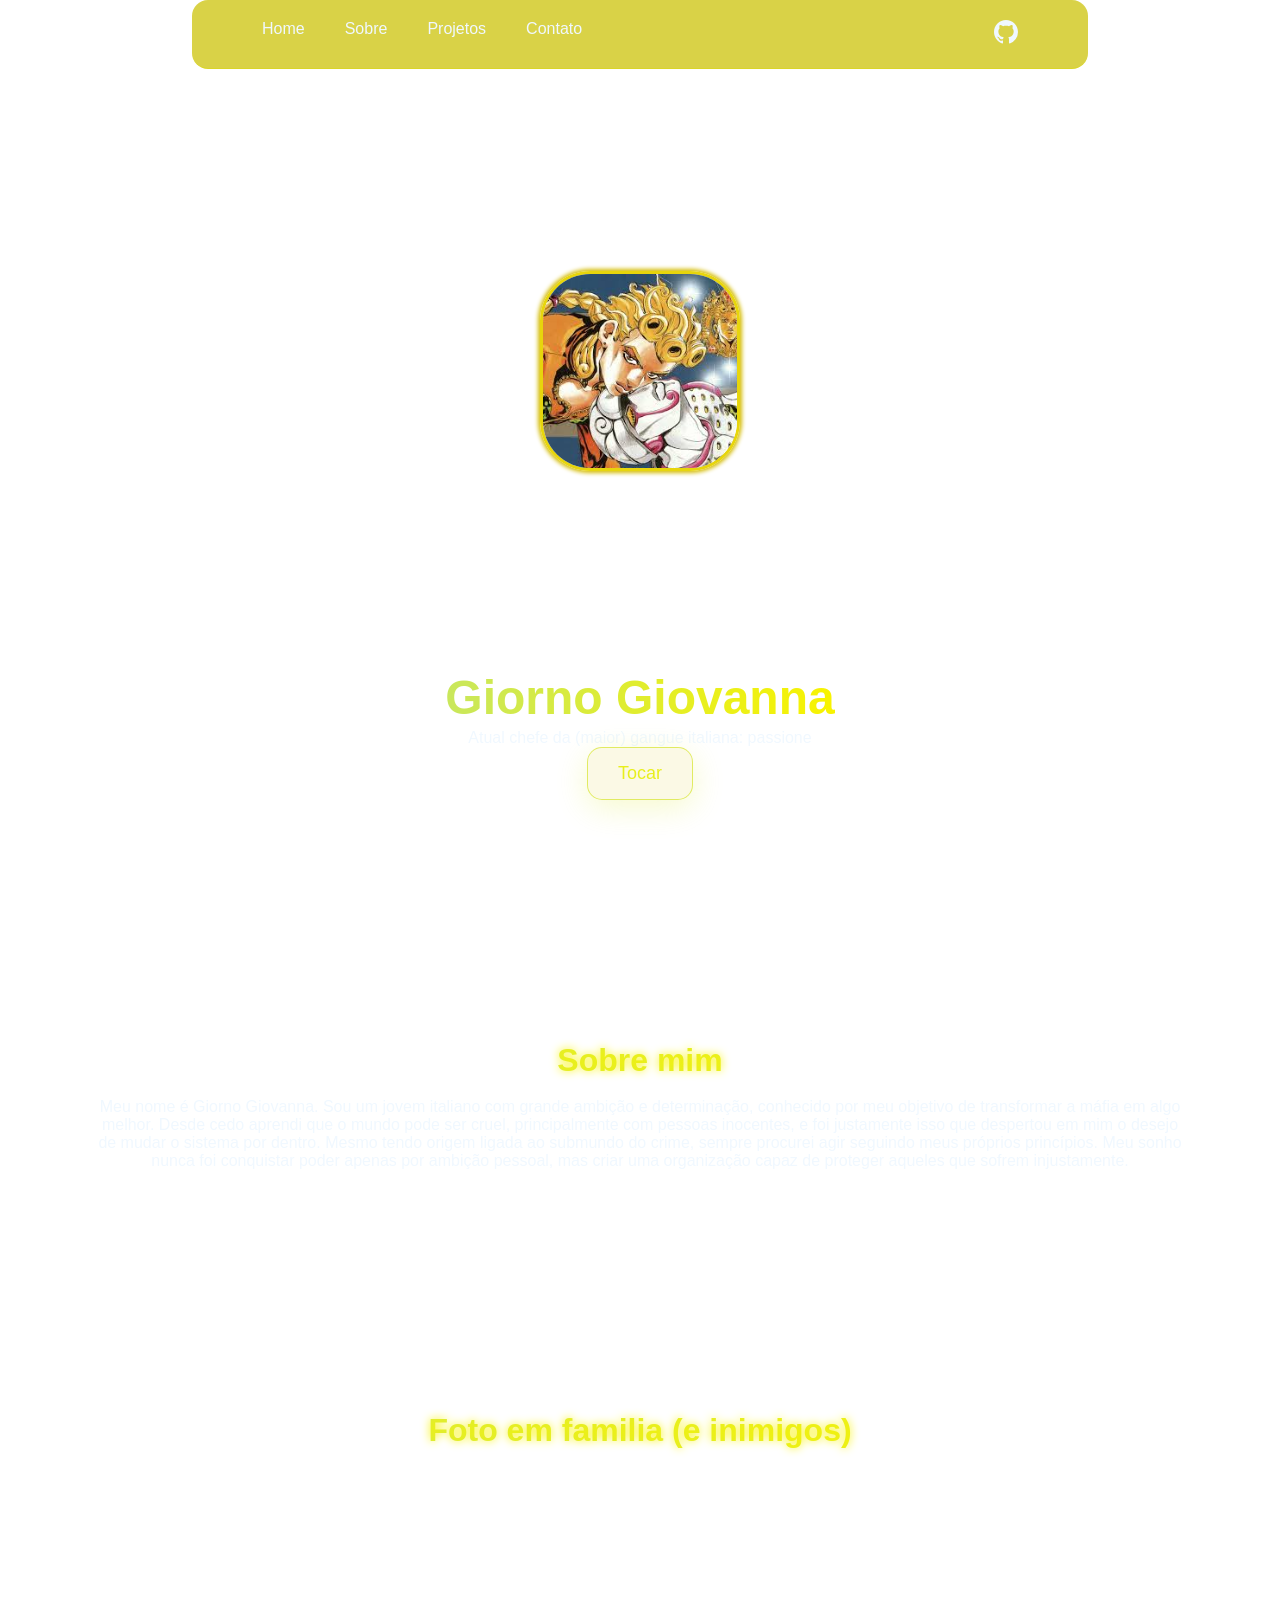
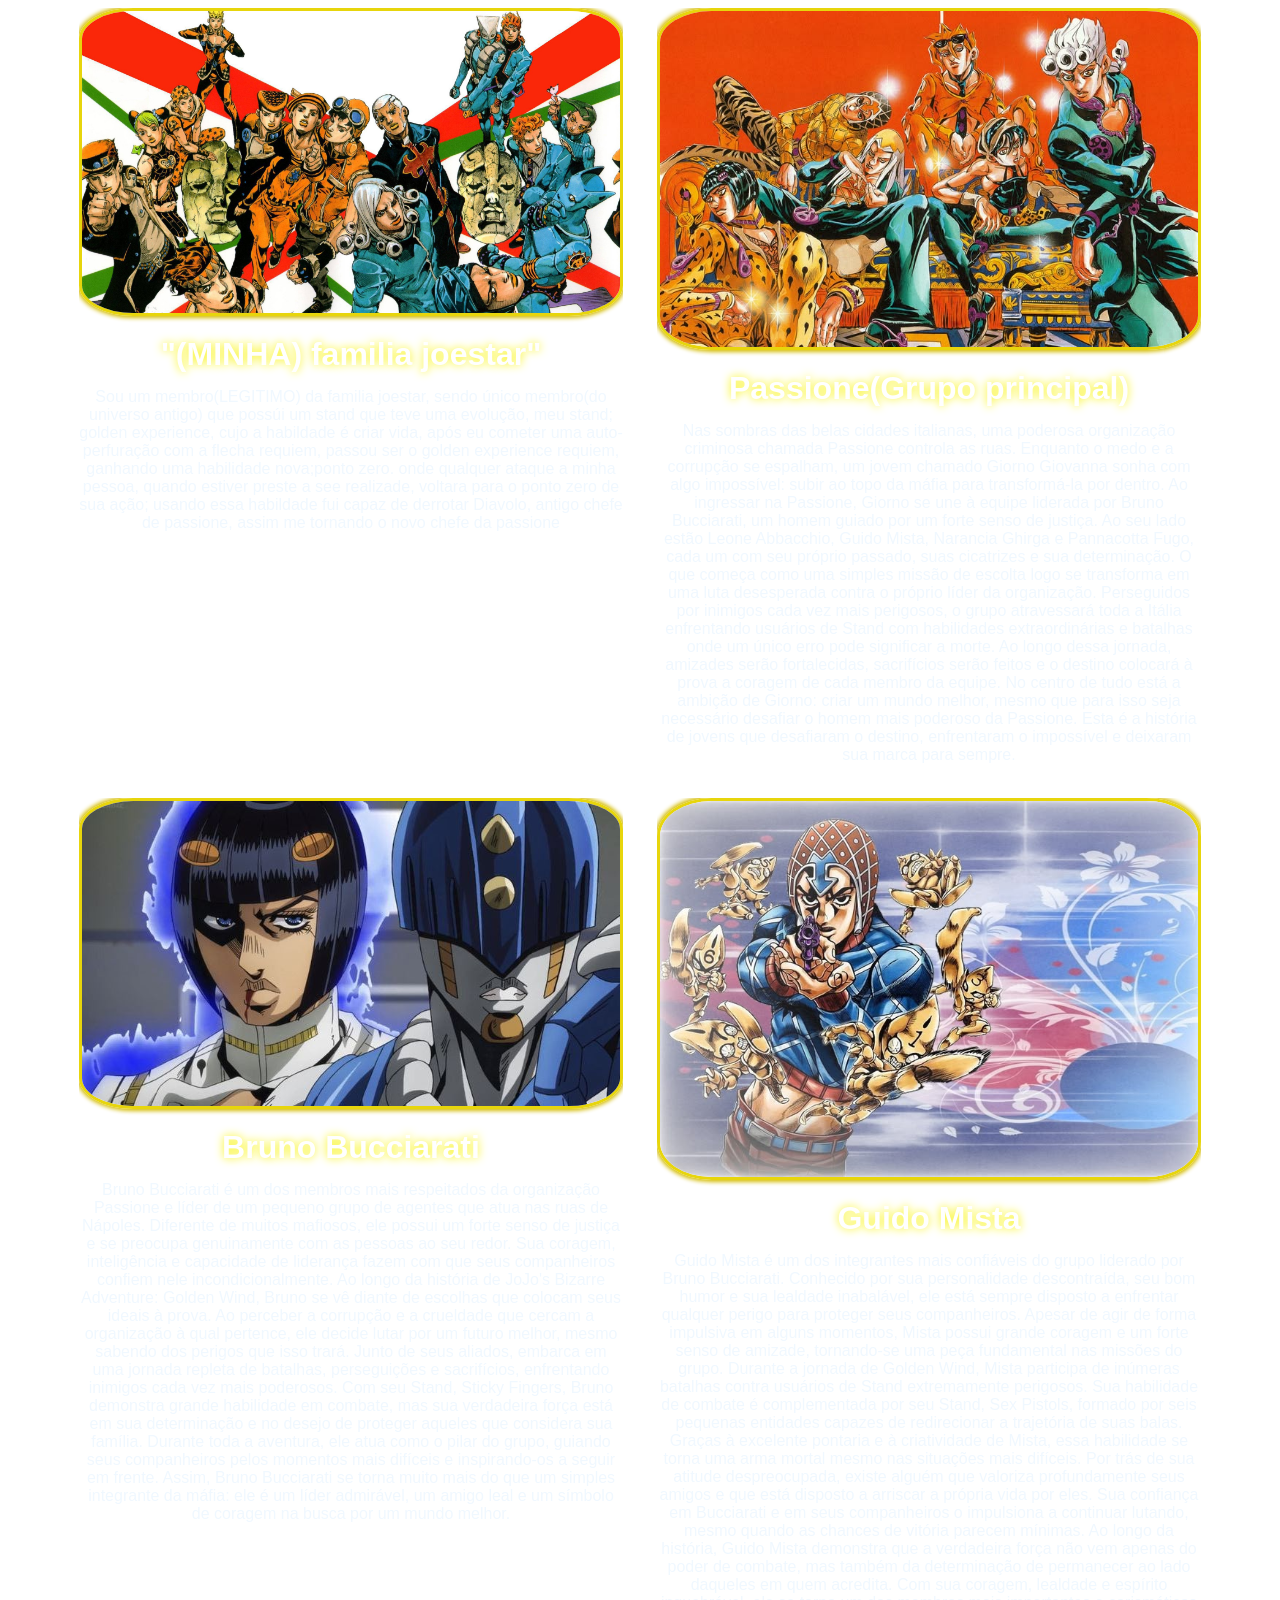
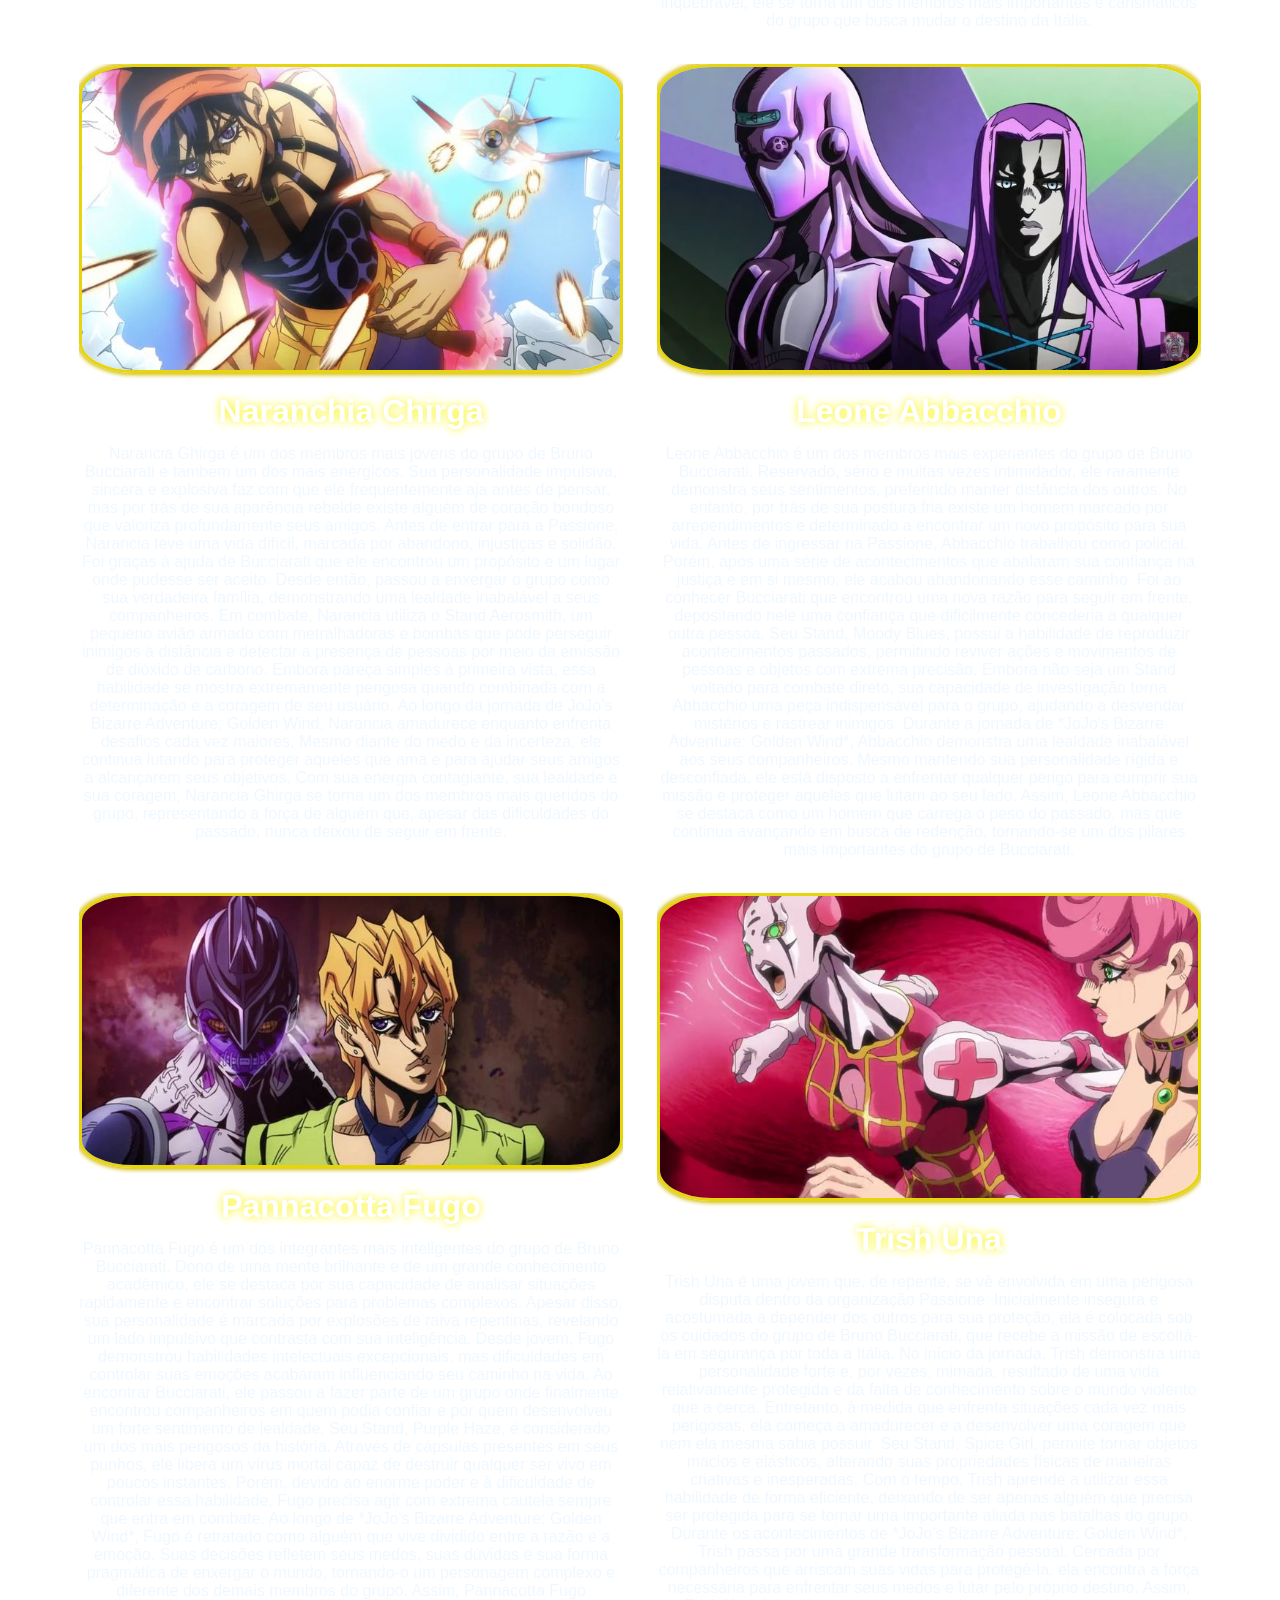
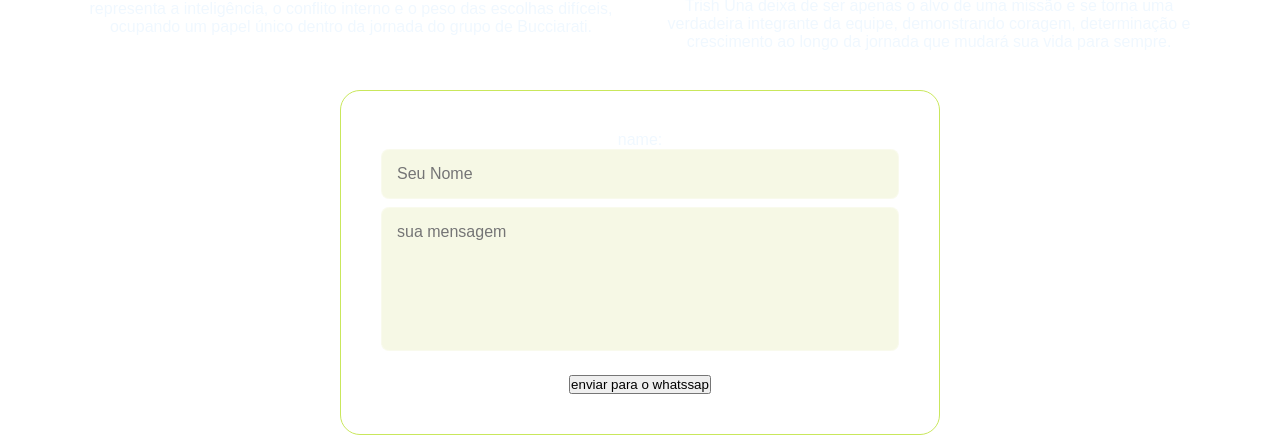
==== portifolio/index.html @ b380cd23 "commit h2" ====
<!DOCTYPE html>
<html lang="pt-br">

<head>
    <meta charset="UTF-8">
    <meta name="viewport" content="width=device-width, initial-scale=1.0">
    <title>Portfolio</title>
    <link rel="stylesheet" href="style.css">
</head>

<body>
    <audio id="music">
        <source src="JoJo's Bizarre Adventure： Golden Wind - Ending Song「Freak N You」by Jodeci [1lTg2OwiVwc].mp3"
            type="audio/mpeg">
    </audio>



    <nav>
        <ul>
            <li><a href="#home">Home</a></li>
            <li><a href="#sobre">Sobre</a></li>
            <li><a href="#projetos">Projetos</a></li>
            <li><a href="#contato">Contato</a></li>
        </ul>
        <ul>
            <li><a href="https://github.com/Neronrs" target="_blank">
                    <svg xmlns="http://www.w3.org/2000/svg" width="28" height="28" fill="currentColor"
                        class="bi bi-github" viewBox="0 0 16 16">
                        <path
                            d="M8 0C3.58 0 0 3.58 0 8c0 3.54 2.29 6.53 5.47 7.59.4.07.55-.17.55-.38 0-.19-.01-.82-.01-1.49-2.01.37-2.53-.49-2.69-.94-.09-.23-.48-.94-.82-1.13-.28-.15-.68-.52-.01-.53.63-.01 1.08.58 1.23.82.72 1.21 1.87.87 2.33.66.07-.52.28-.87.51-1.07-1.78-.2-3.64-.89-3.64-3.95 0-.87.31-1.59.82-2.15-.08-.2-.36-1.02.08-2.12 0 0 .67-.21 2.2.82.64-.18 1.32-.27 2-.27s1.36.09 2 .27c1.53-1.04 2.2-.82 2.2-.82.44 1.1.16 1.92.08 2.12.51.56.82 1.27.82 2.15 0 3.07-1.87 3.75-3.65 3.95.29.25.54.73.54 1.48 0 1.07-.01 1.93-.01 2.2 0 .21.15.46.55.38A8.01 8.01 0 0 0 16 8c0-4.42-3.58-8-8-8" />
                    </svg>
                </a>
            </li>
        </ul>
    </nav>

    <main class="home">

        <style>
            .hero img {
                height: 200px;
                width: auto;
            }
        </style>
        <section class="hero">
            <img src="giorno pfp.jpg" alt="y" class="profile-img">
            <h1>Giorno Giovanna</h1>
            <p>Atual chefe da (maior) gangue italiana: passione</p>
            <button class="buttom" id="playMusic">Tocar</button>
        </section>


        <section id="sobre" class="about-section">
            <div class="container">
                <h2>Sobre mim</h2>
                <p1>
                    Meu nome é Giorno Giovanna. Sou um jovem italiano com grande ambição e determinação, conhecido por
                    meu objetivo de transformar a máfia em algo melhor. Desde cedo aprendi que o mundo pode ser cruel,
                    principalmente com pessoas inocentes, e foi justamente isso que despertou em mim o desejo de mudar o
                    sistema por dentro.
                    Mesmo tendo origem ligada ao submundo do crime, sempre procurei agir seguindo meus próprios
                    princípios. Meu sonho nunca foi conquistar poder apenas por ambição pessoal, mas criar uma
                    organização capaz de proteger aqueles que sofrem injustamente.
                </p1>

            </div>

            <link rel="stylesheet" href="style.css">
        </section>
        <section class="container">
            <h2 class="project-titlle">Foto em familia (e inimigos)</h2>
        </section>
        <div style="display: block;">
        </div>
        <section id="project" class="project-section">

            <div class="projects">
                <img src="familia joestar e seus inimgos.jpg" alt="" class="project-img">

                <h3>"(MINHA) familia joestar"</h3>

                <p2>Sou um membro(LEGITIMO) da familia joestar, sendo único membro(do universo antigo) que possúi um
                    stand que teve uma evolução, meu stand; golden experience, cujo a habildade é criar vida, após
                    eu cometer uma auto-perfuração com a flecha requiem, passou ser o golden experience requiem,
                    ganhando uma habilidade nova;ponto zero.
                    onde qualquer ataque a minha pessoa, quando estiver preste a see realizade, voltara para o ponto
                    zero de sua ação;
                    usando essa habildade fui capaz de derrotar Diavolo, antigo chefe de passione, assim me tornando
                    o novo chefe da passione</p2>

            </div>

            <div class="projects">
                <img src="passione.jpeg" alt="">
                <h4>Passione(Grupo principal)</h4>
                <p>Nas sombras das belas cidades italianas, uma poderosa organização criminosa chamada Passione
                    controla as ruas. Enquanto o medo e a corrupção se espalham, um jovem chamado Giorno Giovanna
                    sonha com algo impossível: subir ao topo da máfia para transformá-la por dentro.
                    Ao ingressar na Passione, Giorno se une à equipe liderada por Bruno Bucciarati, um homem guiado
                    por um forte senso de justiça. Ao seu lado estão Leone Abbacchio, Guido Mista, Narancia Ghirga e
                    Pannacotta Fugo, cada um com seu próprio passado, suas cicatrizes e sua determinação.
                    O que começa como uma simples missão de escolta logo se transforma em uma luta desesperada
                    contra o próprio líder da organização. Perseguidos por inimigos cada vez mais perigosos, o grupo
                    atravessará toda a Itália enfrentando usuários de Stand com habilidades extraordinárias e
                    batalhas onde um único erro pode significar a morte.
                    Ao longo dessa jornada, amizades serão fortalecidas, sacrifícios serão feitos e o destino
                    colocará à prova a coragem de cada membro da equipe. No centro de tudo está a ambição de Giorno:
                    criar um mundo melhor, mesmo que para isso seja necessário desafiar o homem mais poderoso da
                    Passione.
                    Esta é a história de jovens que desafiaram o destino, enfrentaram o impossível e deixaram sua
                    marca para sempre.</p>
            </div>

            <div class="projects">
                <img src="Bruno Bucciarati 2.jpeg" alt="">
                <h4>Bruno Bucciarati</h4>
                <p>Bruno Bucciarati é um dos membros mais respeitados da organização Passione e líder de um pequeno
                    grupo de agentes que atua nas ruas de Nápoles. Diferente de muitos mafiosos, ele possui um forte
                    senso de justiça e se preocupa genuinamente com as pessoas ao seu redor. Sua coragem,
                    inteligência e capacidade de liderança fazem com que seus companheiros confiem nele
                    incondicionalmente.
                    Ao longo da história de JoJo's Bizarre Adventure: Golden Wind, Bruno se vê diante de escolhas
                    que colocam seus ideais à prova. Ao perceber a corrupção e a crueldade que cercam a organização
                    à qual pertence, ele decide lutar por um futuro melhor, mesmo sabendo dos perigos que isso
                    trará. Junto de seus aliados, embarca em uma jornada repleta de batalhas, perseguições e
                    sacrifícios, enfrentando inimigos cada vez mais poderosos.
                    Com seu Stand, Sticky Fingers, Bruno demonstra grande habilidade em combate, mas sua verdadeira
                    força está em sua determinação e no desejo de proteger aqueles que considera sua família.
                    Durante toda a aventura, ele atua como o pilar do grupo, guiando seus companheiros pelos
                    momentos mais difíceis e inspirando-os a seguir em frente.
                    Assim, Bruno Bucciarati se torna muito mais do que um simples integrante da máfia: ele é um
                    líder admirável, um amigo leal e um símbolo de coragem na busca por um mundo melhor.
                </p>
            </div>
            <div class="projects">
                <img src="Mista.jpeg" alt="">
                <h4>Guido Mista</h4>

                <p>
                    Guido Mista é um dos integrantes mais confiáveis do grupo liderado por Bruno Bucciarati.
                    Conhecido por sua personalidade descontraída, seu bom humor e sua lealdade inabalável, ele está
                    sempre disposto a enfrentar qualquer perigo para proteger seus companheiros. Apesar de agir de
                    forma impulsiva em alguns momentos, Mista possui grande coragem e um forte senso de amizade,
                    tornando-se uma peça fundamental nas missões do grupo. Durante a jornada de Golden Wind, Mista
                    participa de inúmeras batalhas contra usuários de Stand extremamente perigosos. Sua habilidade
                    de combate é complementada por seu Stand, Sex Pistols, formado por seis pequenas entidades
                    capazes de redirecionar a trajetória de suas balas. Graças à excelente pontaria e à criatividade
                    de Mista, essa habilidade se torna uma arma mortal mesmo nas situações mais difíceis.
                    Por trás de sua atitude despreocupada, existe alguém que valoriza profundamente seus amigos e
                    que está disposto a arriscar a própria vida por eles. Sua confiança em Bucciarati e em seus
                    companheiros o impulsiona a continuar lutando, mesmo quando as chances de vitória parecem
                    mínimas.
                    Ao longo da história, Guido Mista demonstra que a verdadeira força não vem apenas do poder de
                    combate, mas também da determinação de permanecer ao lado daqueles em quem acredita. Com sua
                    coragem, lealdade e espírito inquebrável, ele se torna um dos membros mais importantes e
                    carismáticos do grupo que busca mudar o destino da Itália.
                </p>
            </div>
            <div class="projects">
                <img src="Naranchia.jpeg" alt="">
                <h4>Naranchia Chirga</h4>
                <p>Narancia Ghirga é um dos membros mais jovens do grupo de Bruno Bucciarati e também um dos mais
                    enérgicos. Sua personalidade impulsiva, sincera e explosiva faz com que ele frequentemente aja
                    antes de pensar, mas por trás de sua aparência rebelde existe alguém de coração bondoso que
                    valoriza profundamente seus amigos. Antes de entrar para a Passione, Narancia teve uma vida
                    difícil, marcada por abandono, injustiças e solidão. Foi graças à ajuda de Bucciarati que ele
                    encontrou um propósito e um lugar onde pudesse ser aceito. Desde então, passou a enxergar o
                    grupo como sua verdadeira família, demonstrando uma lealdade inabalável a seus companheiros.
                    Em combate, Narancia utiliza o Stand Aerosmith, um pequeno avião armado com metralhadoras e
                    bombas que pode perseguir inimigos à distância e detectar a presença de pessoas por meio da
                    emissão de dióxido de carbono. Embora pareça simples à primeira vista, essa habilidade se mostra
                    extremamente perigosa quando combinada com a determinação e a coragem de seu usuário.
                    Ao longo da jornada de JoJo's Bizarre Adventure: Golden Wind, Narancia amadurece enquanto
                    enfrenta desafios cada vez maiores. Mesmo diante do medo e da incerteza, ele continua lutando
                    para proteger aqueles que ama e para ajudar seus amigos a alcançarem seus objetivos.
                    Com sua energia contagiante, sua lealdade e sua coragem, Narancia Ghirga se torna um dos membros
                    mais queridos do grupo, representando a força de alguém que, apesar das dificuldades do passado,
                    nunca deixou de seguir em frente.</p>
            </div>
            <div class="projects">
                <img src="Abbachio.jpeg" alt="">
                <h4>Leone Abbacchio</h4>
                <p>Leone Abbacchio é um dos membros mais experientes do grupo de Bruno Bucciarati. Reservado, sério
                    e muitas vezes intimidador, ele raramente demonstra seus sentimentos, preferindo manter
                    distância dos outros. No entanto, por trás de sua postura fria existe um homem marcado por
                    arrependimentos e determinado a encontrar um novo propósito para sua vida.
                    Antes de ingressar na Passione, Abbacchio trabalhou como policial. Porém, após uma série de
                    acontecimentos que abalaram sua confiança na justiça e em si mesmo, ele acabou abandonando esse
                    caminho. Foi ao conhecer Bucciarati que encontrou uma nova razão para seguir em frente,
                    depositando nele uma confiança que dificilmente concederia a qualquer outra pessoa.
                    Seu Stand, Moody Blues, possui a habilidade de reproduzir acontecimentos passados, permitindo
                    reviver ações e movimentos de pessoas e objetos com extrema precisão. Embora não seja um Stand
                    voltado para combate direto, sua capacidade de investigação torna Abbacchio uma peça
                    indispensável para o grupo, ajudando a desvendar mistérios e rastrear inimigos.
                    Durante a jornada de *JoJo's Bizarre Adventure: Golden Wind*, Abbacchio demonstra uma lealdade
                    inabalável aos seus companheiros. Mesmo mantendo sua personalidade rígida e desconfiada, ele
                    está disposto a enfrentar qualquer perigo para cumprir sua missão e proteger aqueles que lutam
                    ao seu lado.
                    Assim, Leone Abbacchio se destaca como um homem que carrega o peso do passado, mas que continua
                    avançando em busca de redenção, tornando-se um dos pilares mais importantes do grupo de
                    Bucciarati.
                </p>
            </div>
            <div class="projects">
                <img src="Fugo.jpeg" alt="">
                <h4>Pannacotta Fugo</h4>
                <p>Pannacotta Fugo é um dos integrantes mais inteligentes do grupo de Bruno Bucciarati. Dono de uma
                    mente brilhante e de um grande conhecimento acadêmico, ele se destaca por sua capacidade de
                    analisar situações rapidamente e encontrar soluções para problemas complexos. Apesar disso, sua
                    personalidade é marcada por explosões de raiva repentinas, revelando um lado impulsivo que
                    contrasta com sua inteligência.
                    Desde jovem, Fugo demonstrou habilidades intelectuais excepcionais, mas dificuldades em
                    controlar suas emoções acabaram influenciando seu caminho na vida. Ao encontrar Bucciarati, ele
                    passou a fazer parte de um grupo onde finalmente encontrou companheiros em quem podia confiar e
                    por quem desenvolveu um forte sentimento de lealdade.
                    Seu Stand, Purple Haze, é considerado um dos mais perigosos da história. Através de cápsulas
                    presentes em seus punhos, ele libera um vírus mortal capaz de destruir qualquer ser vivo em
                    poucos instantes. Porém, devido ao enorme poder e à dificuldade de controlar essa habilidade,
                    Fugo precisa agir com extrema cautela sempre que entra em combate.
                    Ao longo de *JoJo's Bizarre Adventure: Golden Wind*, Fugo é retratado como alguém que vive
                    dividido entre a razão e a emoção. Suas decisões refletem seus medos, suas dúvidas e sua forma
                    pragmática de enxergar o mundo, tornando-o um personagem complexo e diferente dos demais membros
                    do grupo.
                    Assim, Pannacotta Fugo representa a inteligência, o conflito interno e o peso das escolhas
                    difíceis, ocupando um papel único dentro da jornada do grupo de Bucciarati.
                </p>
            </div>
            <div class="projects">
                <img src="Trish.jpeg" alt="">
                <h4>Trish Una</h4>
                <p>Trish Una é uma jovem que, de repente, se vê envolvida em uma perigosa disputa dentro da
                    organização Passione. Inicialmente insegura e acostumada a depender dos outros para sua
                    proteção, ela é colocada sob os cuidados do grupo de Bruno Bucciarati, que recebe a missão de
                    escoltá-la em segurança por toda a Itália.
                    No início da jornada, Trish demonstra uma personalidade forte e, por vezes, mimada, resultado de
                    uma vida relativamente protegida e da falta de conhecimento sobre o mundo violento que a cerca.
                    Entretanto, à medida que enfrenta situações cada vez mais perigosas, ela começa a amadurecer e a
                    desenvolver uma coragem que nem ela mesma sabia possuir.
                    Seu Stand, Spice Girl, permite tornar objetos macios e elásticos, alterando suas propriedades
                    físicas de maneiras criativas e inesperadas. Com o tempo, Trish aprende a utilizar essa
                    habilidade de forma eficiente, deixando de ser apenas alguém que precisa ser protegida para se
                    tornar uma importante aliada nas batalhas do grupo.
                    Durante os acontecimentos de *JoJo's Bizarre Adventure: Golden Wind*, Trish passa por uma grande
                    transformação pessoal. Cercada por companheiros que arriscam suas vidas para protegê-la, ela
                    encontra a força necessária para enfrentar seus medos e lutar pelo próprio destino.
                    Assim, Trish Una deixa de ser apenas o alvo de uma missão e se torna uma verdadeira integrante
                    da equipe, demonstrando coragem, determinação e crescimento ao longo da jornada que mudará sua
                    vida para sempre.
                </p>

        </section>

        <form id="contact-form">
            <div class="formgroup">
                <label for="name">name:</label>
                <input type="text" id="name" placeholder="Seu Nome" required>
            </div>
            <div class="form-group">
                <label for="mensagem"></label>
                <textarea name="" id="mensagem" placeholder="sua mensagem"></textarea>
            </div>
            <button type="submit" class="whatssap">enviar para o whatssap</button>

        </form>
        </section>

        <script>

            const button = document.getElementById("playMusic");
            const music = document.getElementById("music");

            button.addEventListener("click", () => {
                if (music.paused) {
                    music.play();
                    button.textContent = "Pausar Música";
                } else {
                    music.pause();
                    button.textContent = "Tocar Música";
                }
            });


            const form = document.getElementById('contact-form')

            form.addEventListener('submit', (e) => {
                e.preventDefault();

                const name = document.getElementById('name').value;
                const mensage = document.getElementById('mensage').value;
                const placeholder =

                    Text = `Olá, meu nome é ${name}.\n${message}`;
                const encodedText = encodeURIComponent(text);
                const whatsappUrl = `https://wa.me/${phoneNumber}?text=${encodedText}`;
                window.open(whatsappUrl, '_blank');
            });
        </script>

    </main>

</body>

</html>
---- portifolio/style.css ----
:root {
    --primary-color: #c9e75c;
    --secondary-color: #f8f300;
    --bg-color: linear-gradient(135deg, #010002, #0c2c3c, #24243e);
    --bg-color-hover: linear-gradient(135deg, #210839, #9dca0a, #393970);
    --particle-color: radial-gradient(circle, rgba(222, 222, 16, 0.73) 0%, rgba(154, 21, 207, 0) 77%);
    --text-color: #ffffff;
    --glass-bg: rgba(255, 255, 255, 0.15);
    --glass-bg-dark: rgba(31, 31, 31, 0.15);
    --glass-border: rgba(255, 255, 255, 0.3);
}

* {
    margin: 0;
    padding: 0;
    box-sizing: border-box;
    font-family: 'Segoe UI', Tahoma, Geneva, Verdana, sans-serif;
}

body {
    background: url("giorno requiem.gif");
    background-attachment: fixed;
    background-size: cover;
    background-position: center;
    background-repeat: no-repeat;
    z-index: -100;
    color: aliceblue;
    overflow-x: hidden;
    display: flex;
    text-align: center;
    justify-content: center;
}

nav {
    position: fixed;
    top: 0;
    width: 70%;
    padding: 20px 50px;
    margin: 0 4rem;
    background: rgba(205, 195, 9, 0.744);
    backdrop-filter: blur (10px);
    border-bottom: 1px solid #dbd71398;
    z-index: 100;
    display: flex;
    justify-content: space-between;
    border-radius: 1rem;

}

nav ul {
    display: flex;
    list-style: none;
}

nav svg{
    width: 24px;
    height: 24px;
}

nav ul li {
    margin: 0 20px;

}

nav ul li a {
    color: aliceblue;
    text-decoration: none;
    font-weight: 600px;
    transition: 0.7s;

}

nav ul li {
    background-color: #89141400;
}

nav ul li a:hover {
    color: #e3e714d8;
}

.hero {
    height: 100vh;
    display: flex;
    flex-direction: column;
    justify-content: center;
    align-items: center;
    text-align: center;
    padding-top: 67px;
}

.profile-img {
    width: 300px;
    height: auto;
    border-radius: 25%;
    border: 3px solid #e7d50c;
    margin-bottom: 20px;
    transition: 0.3s;
    box-shadow: 0 0 4px 2px #d4bb00;
    margin: auto;
}

.profile-img-hover {
    box-shadow: 0 0 30px 10px #eeff00d6;

}

.bullet {
    width: 250px;
    animation: bullet 3s ease-in infinite;
}


@keyframes bullet {
    0% {
        transform: translateX(-240%);
    }

    100% {
        transform: translateX(10%);
    }

}

@keyframes float {

    0%,
    100% {
        transform: translateY(0);
    }

    50% {
        transform: translateY(-15px);
    }
}



.music-btn {
    margin-top: 20px;
    padding: 12px 25px;
    background: rgba(231, 213, 12, 0.85);
    color: black;
    border: none;
    border-radius: 10px;
    font-size: 1rem;
    font-weight: bold;
    cursor: pointer;
    transition: 0.3s;
    box-shadow: 0 0 8px #d4bb00;
}


.music-btn:hover {
    background: #eeff00;
    transform: scale(1.05);
    box-shadow: 0 0 20px #eeff00;
}


.music-btn:active {
    transform: scale(0.95);
}


h2 {
    line-height: 2.7rem;
    font-size: 3rem;
    margin-bottom: 10px;
    background: linear-gradient(to right, var(--primary-color), var(--secondary-color));
    -webkit-background-clip: text;
    background-clip: text;
    -webkit-text-fill-color: transparent;
    overflow: visible;
}

h1 {
    line-height: 2.7rem;
    font-size: 3rem;
    margin-bottom: 10px;
    background: linear-gradient(to right, var(--primary-color), var(--secondary-color));
    -webkit-background-clip: text;
    background-clip: text;
    -webkit-text-fill-color: transparent;
    overflow: visible;
}

section {
    padding: 100px 20px;
    max-width: 1200px;
    margin: 0 auto;
}

h2 {
    line-height: 2.9rem;
    text-align: center;
    font-size: 2.5rem;
    margin-bottom: 50px;
}

.about-section .container {
    background: var(--glass-bg);
    padding: 2.25rem;
    border-radius: 20px;
    backdrop-filter: blur(10px);
    border: 1px solid var(--glass-border);
    text-align: center;
    transition: 0.3s;
}


.container:hover {
    transform: scale(1.025);
    border-color: #d7fa138f;
    transition: 0.3s;
}



#contact-form {
    max-width: 600px;
    margin: 0 auto;
    padding: 40px;
    border-radius: 20px;
    backdrop-filter: blur(15px);
    border: 1px solid var(--primary-color);
}


.form-group {
    margin-bottom: 20px;
}

.form-group label {
    display: block;
    margin-bottom: .5rem;
    font-weight: 600px;
    background: none;
    border: none;
}

input,
textarea {
    resize: none;
    width: 100%;
    padding: 15px;
    border-radius: .5rem;
    border: 1px solid var(--glass-border);
    background: rgba(169, 181, 4, 0.1);
    color: var(--text-color);
    outline: none;
    font-size: 1rem;

}

textarea {
    min-height: 9rem;
}

.buttom {
    padding: 15px 30px;
    font-size: 18px;
    color: rgba(230, 238, 0, 0.877);
    background: rgba(211, 194, 4, 0.1);
    border: 1px solid rgba(207, 225, 1, 0.575);
    border-radius: 15px;
    backdrop-filter: blur(10px);
    -webkit-backdrop-filter: blur(10px);
    box-shadow: 0 8px 32px rgba(216, 231, 0, 0.2);
    cursor: pointer;
    transition: 0.3s;
}

.buttom:hover {
    background: rgba(255, 255, 255, 0.2);
    transform: scale(1.05);
}


.project-section {
    background: var(--glass-bg);
    padding: 2.25rem;
    border-radius: 20px;
    backdrop-filter: blur(10px);
    border: 1px solid var(--glass-border);
    text-align: center;
    transition: 0.3s;

}

.project {
    transform: scale(1.025);
    border-color: var(primary-color);
    transition: 0.3s;

}

.project-section .project {
    background: var(--glass-bg);
    padding: 2.25rem;
    border-radius: 20px;
    backdrop-filter: blur(10px);
    border: 1px solid var(--glass-border);
    text-align: center;
    transition: 0.3s;
}


.project :hover {
    transform: scale(1.025);
    border-color: #f1f102b7;
    transition: 0.3s;
}



.projects{
    background: var(--glass-bg);
    border-radius: 20px;
    overflow: hidden;
    border: 2px solid var(--glass-border);
    transition: 0.4s;
    backdrop-filter: blur(5px);
}

.project-section{
    display: grid;
    grid-template-columns: repeat(auto-fit, minmax(400px, 1fr));
    gap: 30px;
}

.projects-img {
    width: 100%;
    height: auto;
    object-fit: contain;
    display: block;
    margin: 0 auto 20px;
    border-radius: 25px;
}


.projects img{
    width: 100%;
    height: auto;
    display: block;
    border-radius: 10%;
    border: 3px solid #e7d50c;
    margin-bottom: 20px;
    transition: 0.3s;
    box-shadow: 0 0 4px 2px #d4bb00;   
}

.projects h1,h2, h3, h4 {
    font-size: 2rem;
    font-weight: 700;
    color: #fff;
    text-shadow: 0 0 10px #f8f300;
    margin-bottom: 15px;
}

.project-titlle{
    display: block;

}

.projects:first-of-type {
    display: block;
}
---- portifolio/style.css ----
:root {
    --primary-color: #c9e75c;
    --secondary-color: #f8f300;
    --bg-color: linear-gradient(135deg, #010002, #0c2c3c, #24243e);
    --bg-color-hover: linear-gradient(135deg, #210839, #9dca0a, #393970);
    --particle-color: radial-gradient(circle, rgba(222, 222, 16, 0.73) 0%, rgba(154, 21, 207, 0) 77%);
    --text-color: #ffffff;
    --glass-bg: rgba(255, 255, 255, 0.15);
    --glass-bg-dark: rgba(31, 31, 31, 0.15);
    --glass-border: rgba(255, 255, 255, 0.3);
}

* {
    margin: 0;
    padding: 0;
    box-sizing: border-box;
    font-family: 'Segoe UI', Tahoma, Geneva, Verdana, sans-serif;
}

body {
    background: url("giorno requiem.gif");
    background-attachment: fixed;
    background-size: cover;
    background-position: center;
    background-repeat: no-repeat;
    z-index: -100;
    color: aliceblue;
    overflow-x: hidden;
    display: flex;
    text-align: center;
    justify-content: center;
}

nav {
    position: fixed;
    top: 0;
    width: 70%;
    padding: 20px 50px;
    margin: 0 4rem;
    background: rgba(205, 195, 9, 0.744);
    backdrop-filter: blur (10px);
    border-bottom: 1px solid #dbd71398;
    z-index: 100;
    display: flex;
    justify-content: space-between;
    border-radius: 1rem;

}

nav ul {
    display: flex;
    list-style: none;
}

nav svg{
    width: 24px;
    height: 24px;
}

nav ul li {
    margin: 0 20px;

}

nav ul li a {
    color: aliceblue;
    text-decoration: none;
    font-weight: 600px;
    transition: 0.7s;

}

nav ul li {
    background-color: #89141400;
}

nav ul li a:hover {
    color: #e3e714d8;
}

.hero {
    height: 100vh;
    display: flex;
    flex-direction: column;
    justify-content: center;
    align-items: center;
    text-align: center;
    padding-top: 67px;
}

.profile-img {
    width: 300px;
    height: auto;
    border-radius: 25%;
    border: 3px solid #e7d50c;
    margin-bottom: 20px;
    transition: 0.3s;
    box-shadow: 0 0 4px 2px #d4bb00;
    margin: auto;
}

.profile-img-hover {
    box-shadow: 0 0 30px 10px #eeff00d6;

}

.bullet {
    width: 250px;
    animation: bullet 3s ease-in infinite;
}


@keyframes bullet {
    0% {
        transform: translateX(-240%);
    }

    100% {
        transform: translateX(10%);
    }

}

@keyframes float {

    0%,
    100% {
        transform: translateY(0);
    }

    50% {
        transform: translateY(-15px);
    }
}



.music-btn {
    margin-top: 20px;
    padding: 12px 25px;
    background: rgba(231, 213, 12, 0.85);
    color: black;
    border: none;
    border-radius: 10px;
    font-size: 1rem;
    font-weight: bold;
    cursor: pointer;
    transition: 0.3s;
    box-shadow: 0 0 8px #d4bb00;
}


.music-btn:hover {
    background: #eeff00;
    transform: scale(1.05);
    box-shadow: 0 0 20px #eeff00;
}


.music-btn:active {
    transform: scale(0.95);
}


h2 {
    line-height: 2.7rem;
    font-size: 3rem;
    margin-bottom: 10px;
    background: linear-gradient(to right, var(--primary-color), var(--secondary-color));
    -webkit-background-clip: text;
    background-clip: text;
    -webkit-text-fill-color: transparent;
    overflow: visible;
}

h1 {
    line-height: 2.7rem;
    font-size: 3rem;
    margin-bottom: 10px;
    background: linear-gradient(to right, var(--primary-color), var(--secondary-color));
    -webkit-background-clip: text;
    background-clip: text;
    -webkit-text-fill-color: transparent;
    overflow: visible;
}

section {
    padding: 100px 20px;
    max-width: 1200px;
    margin: 0 auto;
}

h2 {
    line-height: 2.9rem;
    text-align: center;
    font-size: 2.5rem;
    margin-bottom: 50px;
}

.about-section .container {
    background: var(--glass-bg);
    padding: 2.25rem;
    border-radius: 20px;
    backdrop-filter: blur(10px);
    border: 1px solid var(--glass-border);
    text-align: center;
    transition: 0.3s;
}


.container:hover {
    transform: scale(1.025);
    border-color: #d7fa138f;
    transition: 0.3s;
}



#contact-form {
    max-width: 600px;
    margin: 0 auto;
    padding: 40px;
    border-radius: 20px;
    backdrop-filter: blur(15px);
    border: 1px solid var(--primary-color);
}


.form-group {
    margin-bottom: 20px;
}

.form-group label {
    display: block;
    margin-bottom: .5rem;
    font-weight: 600px;
    background: none;
    border: none;
}

input,
textarea {
    resize: none;
    width: 100%;
    padding: 15px;
    border-radius: .5rem;
    border: 1px solid var(--glass-border);
    background: rgba(169, 181, 4, 0.1);
    color: var(--text-color);
    outline: none;
    font-size: 1rem;

}

textarea {
    min-height: 9rem;
}

.buttom {
    padding: 15px 30px;
    font-size: 18px;
    color: rgba(230, 238, 0, 0.877);
    background: rgba(211, 194, 4, 0.1);
    border: 1px solid rgba(207, 225, 1, 0.575);
    border-radius: 15px;
    backdrop-filter: blur(10px);
    -webkit-backdrop-filter: blur(10px);
    box-shadow: 0 8px 32px rgba(216, 231, 0, 0.2);
    cursor: pointer;
    transition: 0.3s;
}

.buttom:hover {
    background: rgba(255, 255, 255, 0.2);
    transform: scale(1.05);
}


.project-section {
    background: var(--glass-bg);
    padding: 2.25rem;
    border-radius: 20px;
    backdrop-filter: blur(10px);
    border: 1px solid var(--glass-border);
    text-align: center;
    transition: 0.3s;

}

.project {
    transform: scale(1.025);
    border-color: var(primary-color);
    transition: 0.3s;

}

.project-section .project {
    background: var(--glass-bg);
    padding: 2.25rem;
    border-radius: 20px;
    backdrop-filter: blur(10px);
    border: 1px solid var(--glass-border);
    text-align: center;
    transition: 0.3s;
}


.project :hover {
    transform: scale(1.025);
    border-color: #f1f102b7;
    transition: 0.3s;
}



.projects{
    background: var(--glass-bg);
    border-radius: 20px;
    overflow: hidden;
    border: 2px solid var(--glass-border);
    transition: 0.4s;
    backdrop-filter: blur(5px);
}

.project-section{
    display: grid;
    grid-template-columns: repeat(auto-fit, minmax(400px, 1fr));
    gap: 30px;
}

.projects-img {
    width: 100%;
    height: auto;
    object-fit: contain;
    display: block;
    margin: 0 auto 20px;
    border-radius: 25px;
}


.projects img{
    width: 100%;
    height: auto;
    display: block;
    border-radius: 10%;
    border: 3px solid #e7d50c;
    margin-bottom: 20px;
    transition: 0.3s;
    box-shadow: 0 0 4px 2px #d4bb00;   
}

.projects h1,h2, h3, h4 {
    font-size: 2rem;
    font-weight: 700;
    color: #fff;
    text-shadow: 0 0 10px #f8f300;
    margin-bottom: 15px;
}

.project-titlle{
    display: block;

}

.projects:first-of-type {
    display: block;
}
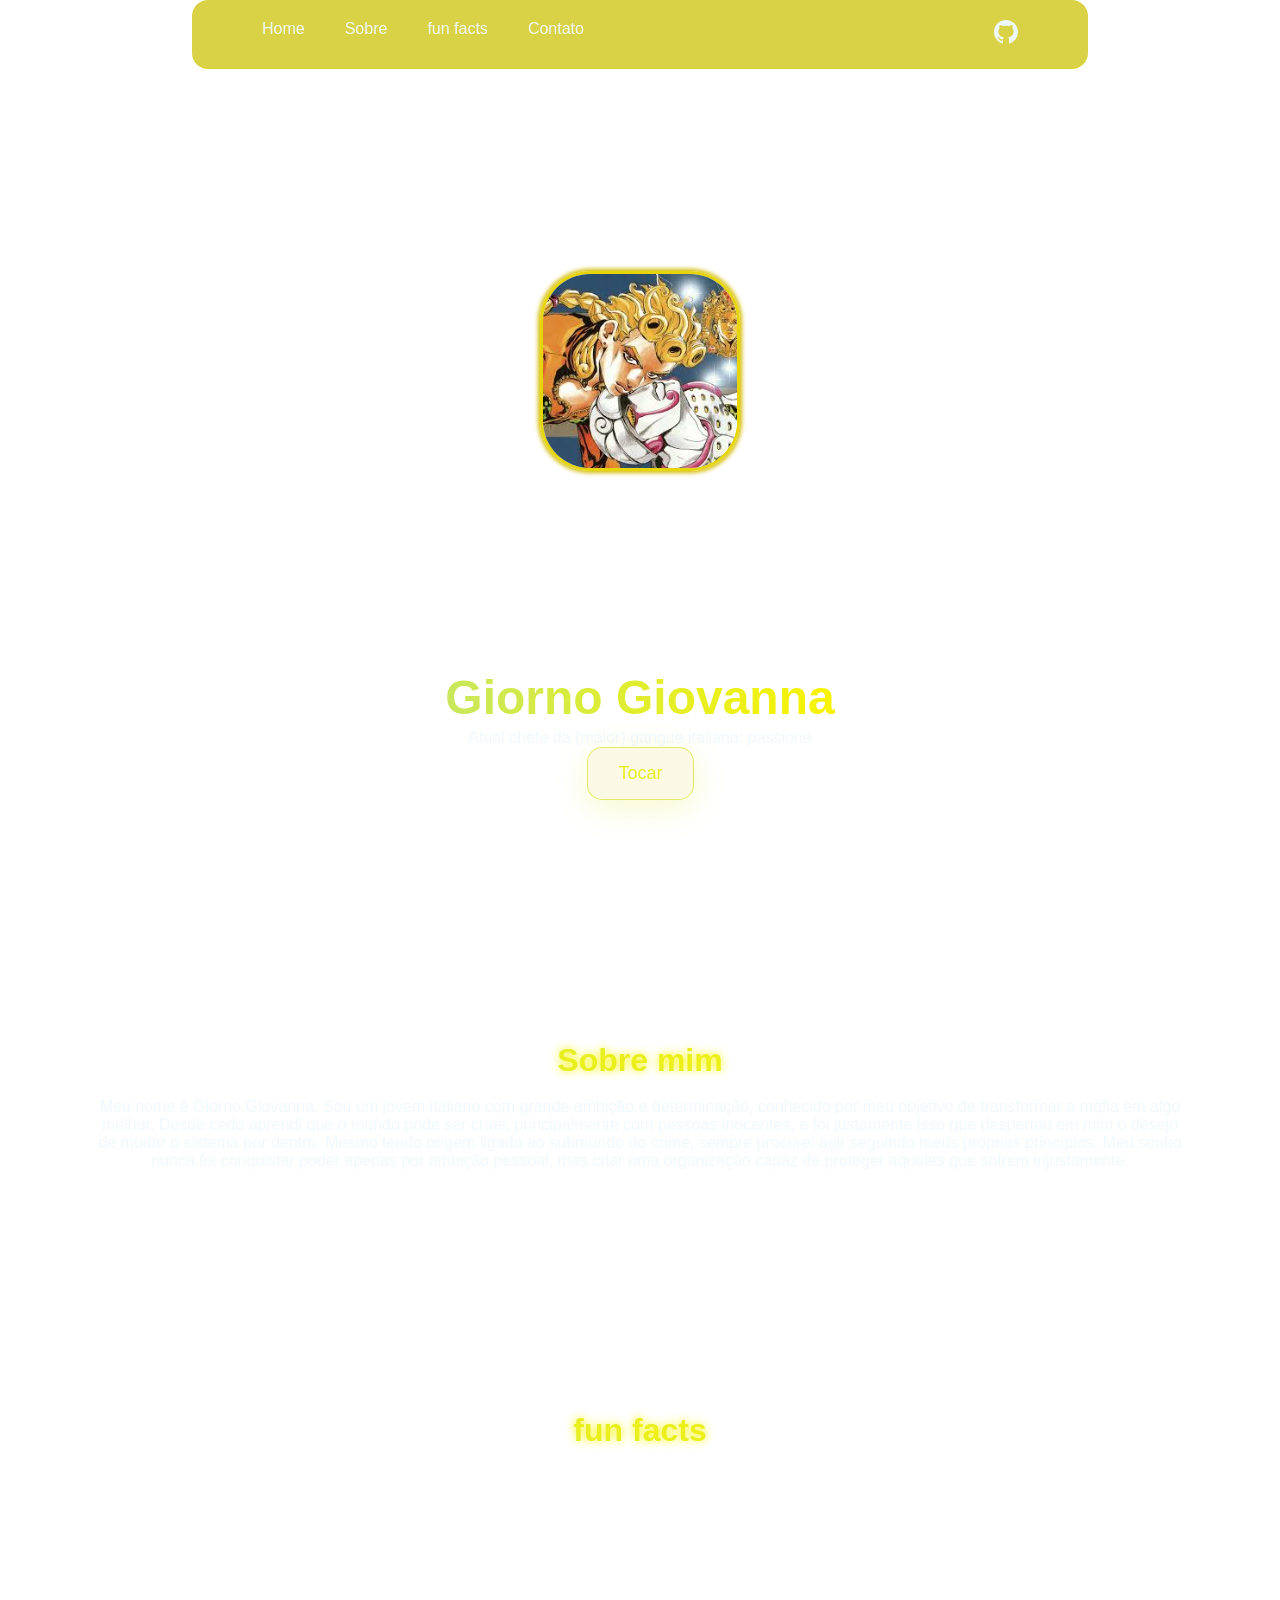
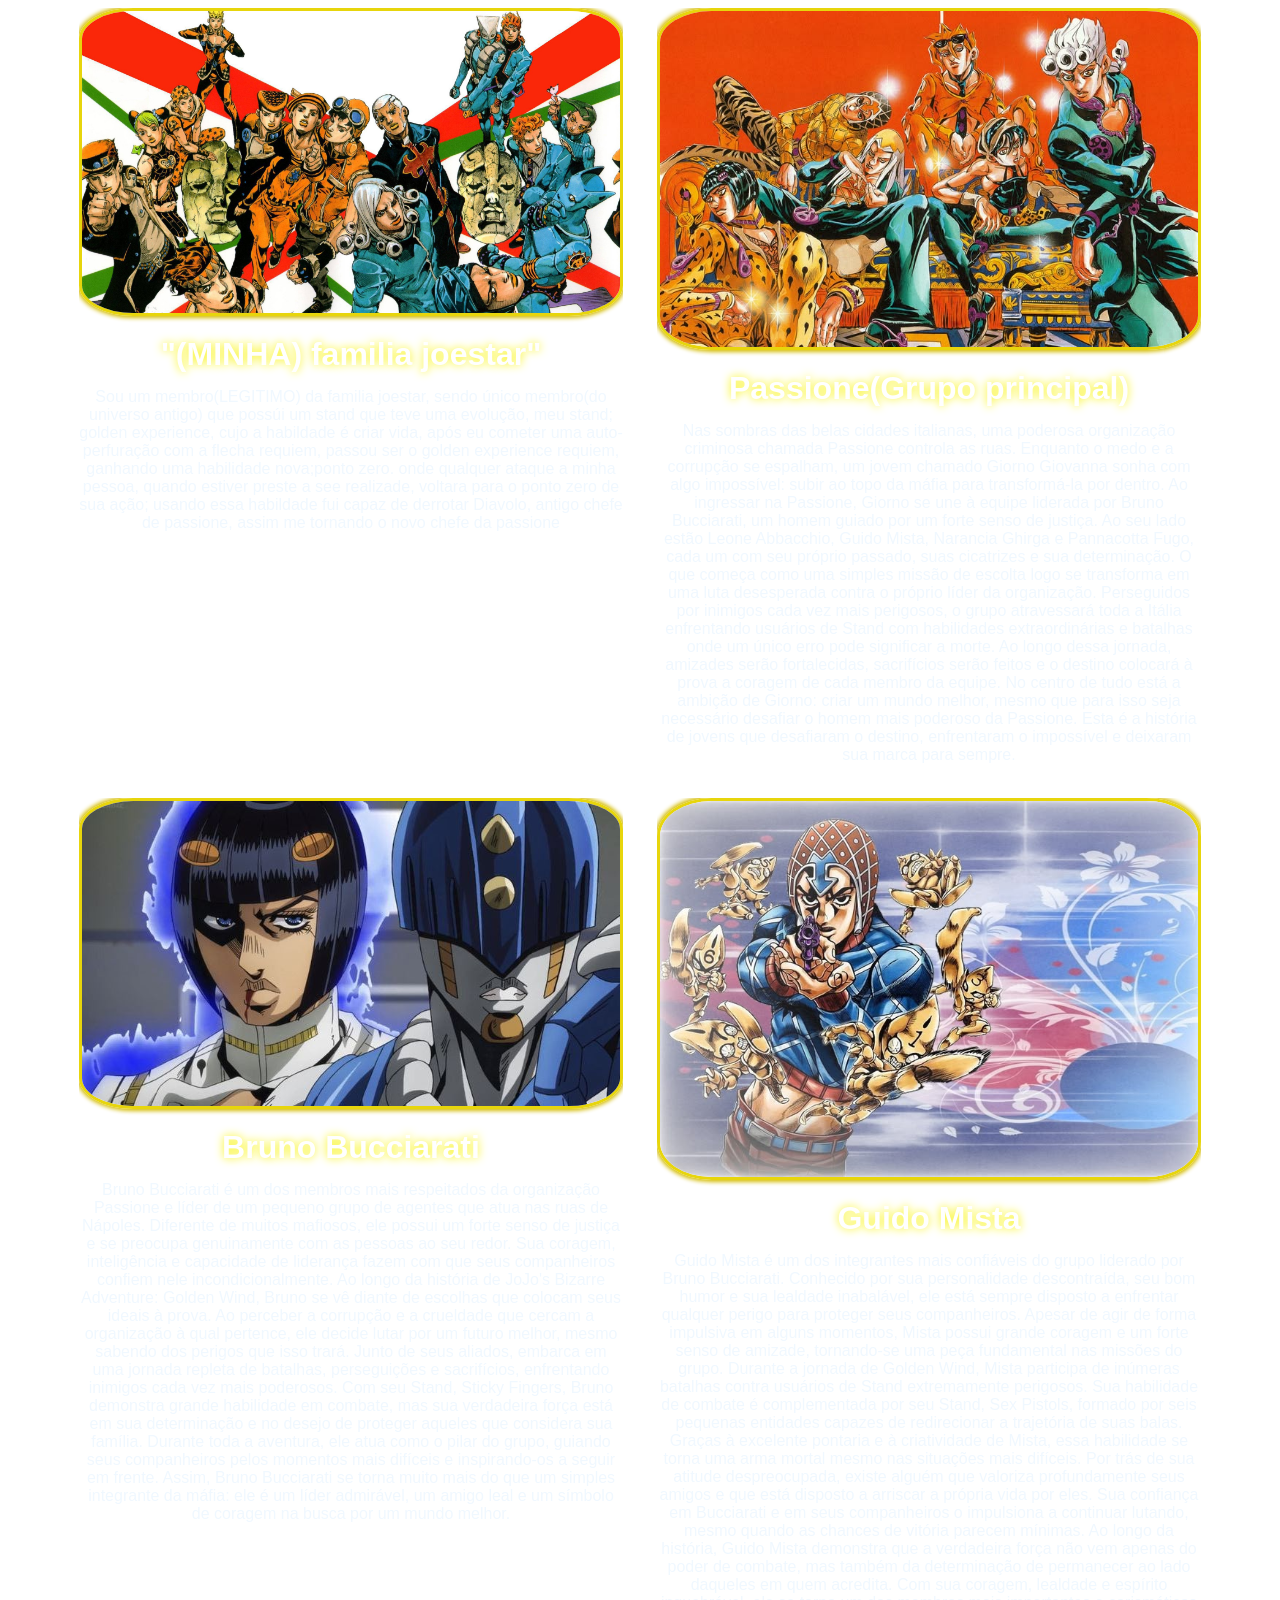
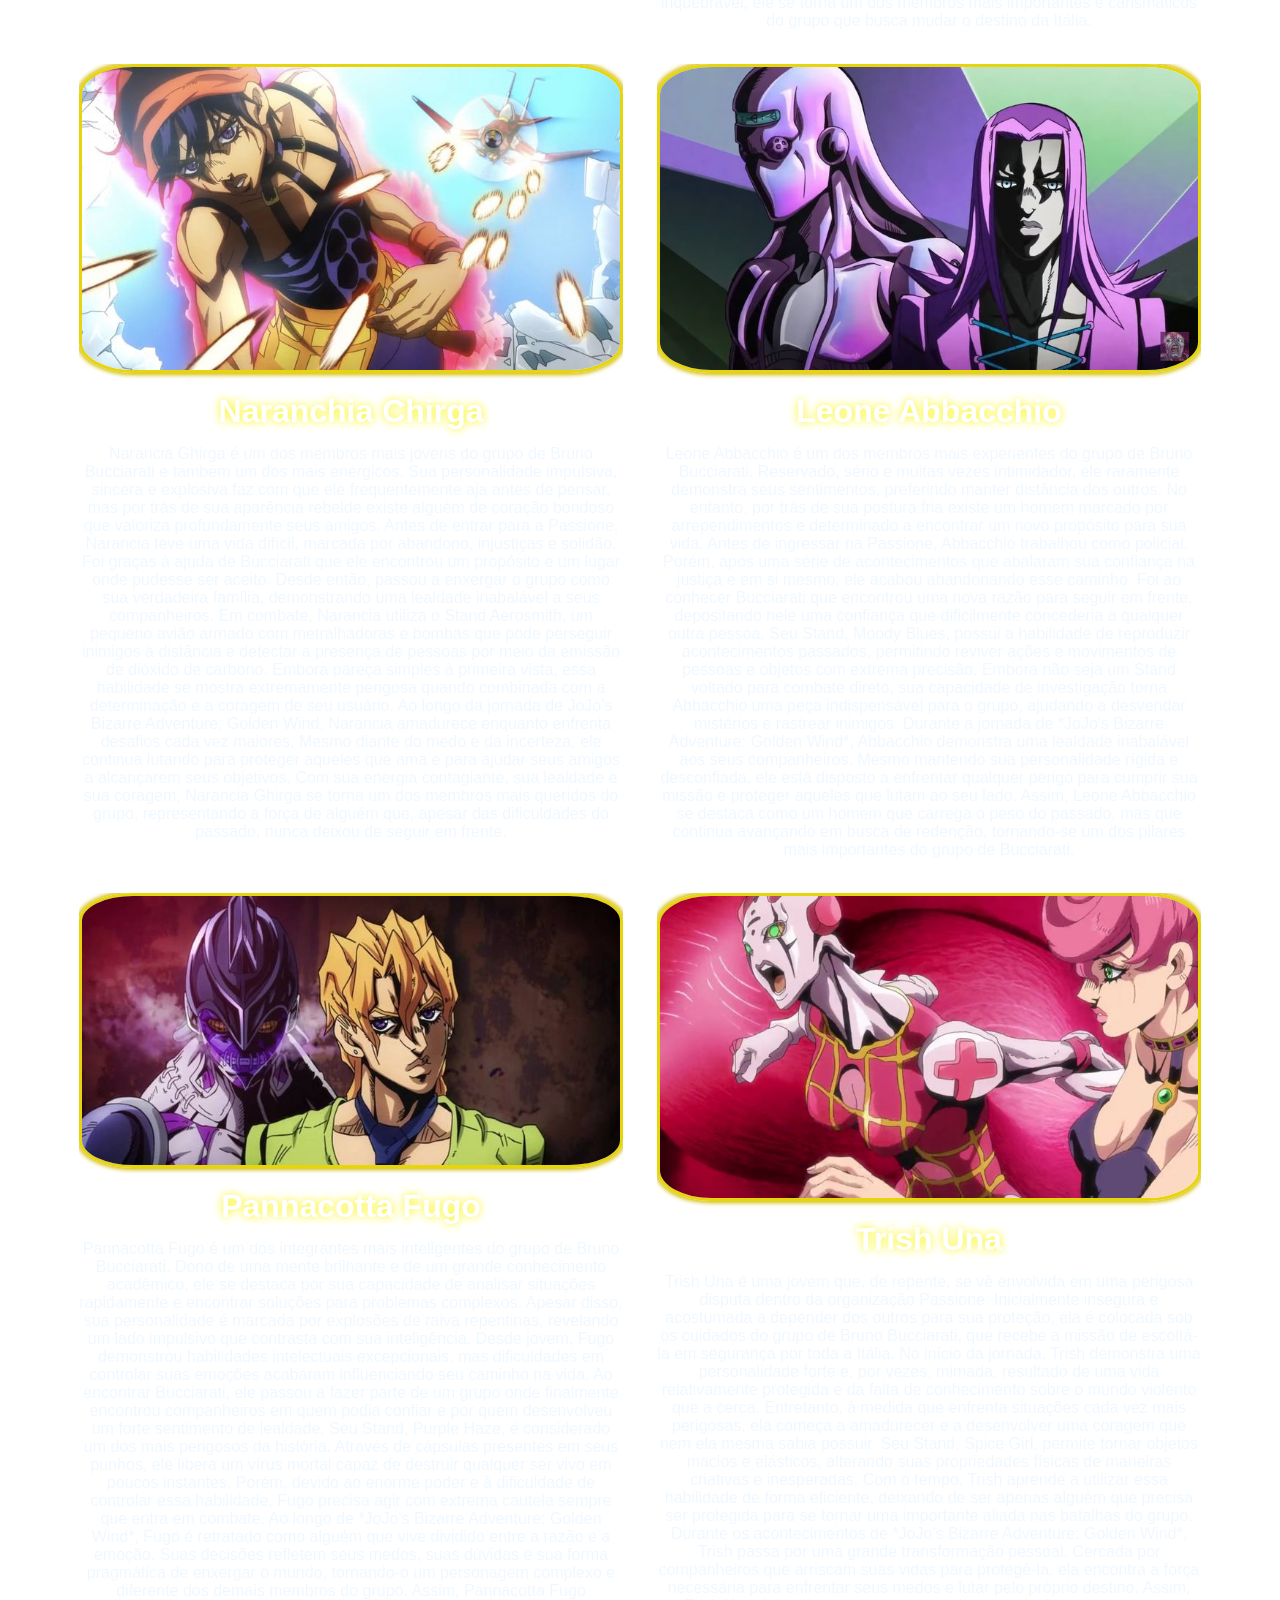
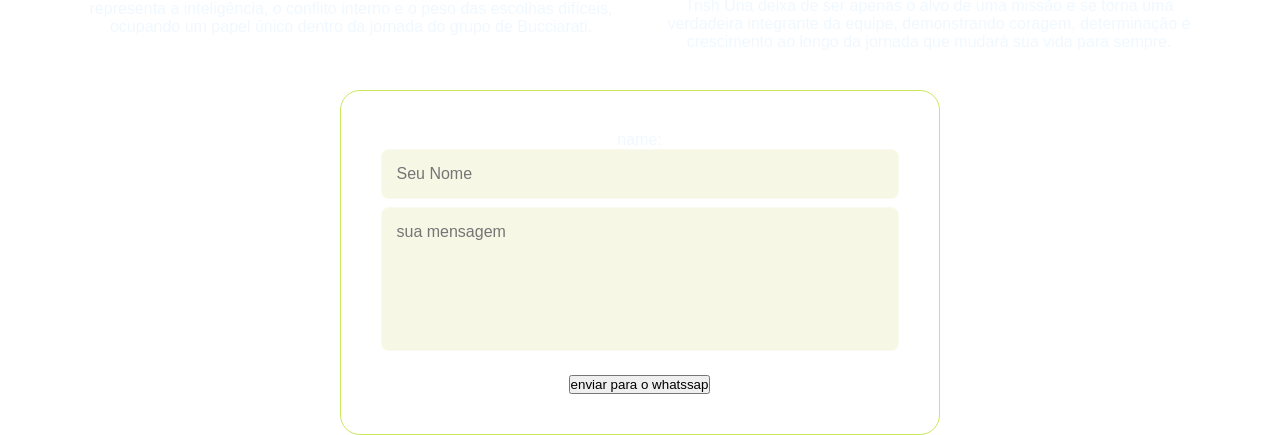
==== commit fc6ccea4: "committ" ====
--- a/portifolio/index.html
+++ b/portifolio/index.html
@@ -20,7 +20,7 @@
         <ul>
             <li><a href="#home">Home</a></li>
             <li><a href="#sobre">Sobre</a></li>
-            <li><a href="#projetos">Projetos</a></li>
+            <li><a href="#fun facts">fun facts</a></li>
             <li><a href="#contato">Contato</a></li>
         </ul>
         <ul>
@@ -69,11 +69,11 @@
             <link rel="stylesheet" href="style.css">
         </section>
         <section class="container">
-            <h2 class="project-titlle">Foto em familia (e inimigos)</h2>
+            <h2 class="project-titlle">fun facts</h2>
         </section>
         <div style="display: block;">
         </div>
-        <section id="project" class="project-section">
+        <section id="fun facts" class="project-section">
 
             <div class="projects">
                 <img src="familia joestar e seus inimgos.jpg" alt="" class="project-img">
--- a/portifolio/style.css
+++ b/portifolio/style.css
@@ -364,4 +364,10 @@
 
 .projects:first-of-type {
     display: block;
-}+}
+
+    .projects p{
+        border-radius: 15px;
+        border-color: #c9e75c;
+
+    }
--- a/portifolio/style.css
+++ b/portifolio/style.css
@@ -364,4 +364,10 @@
 
 .projects:first-of-type {
     display: block;
-}+}
+
+    .projects p{
+        border-radius: 15px;
+        border-color: #c9e75c;
+
+    }
